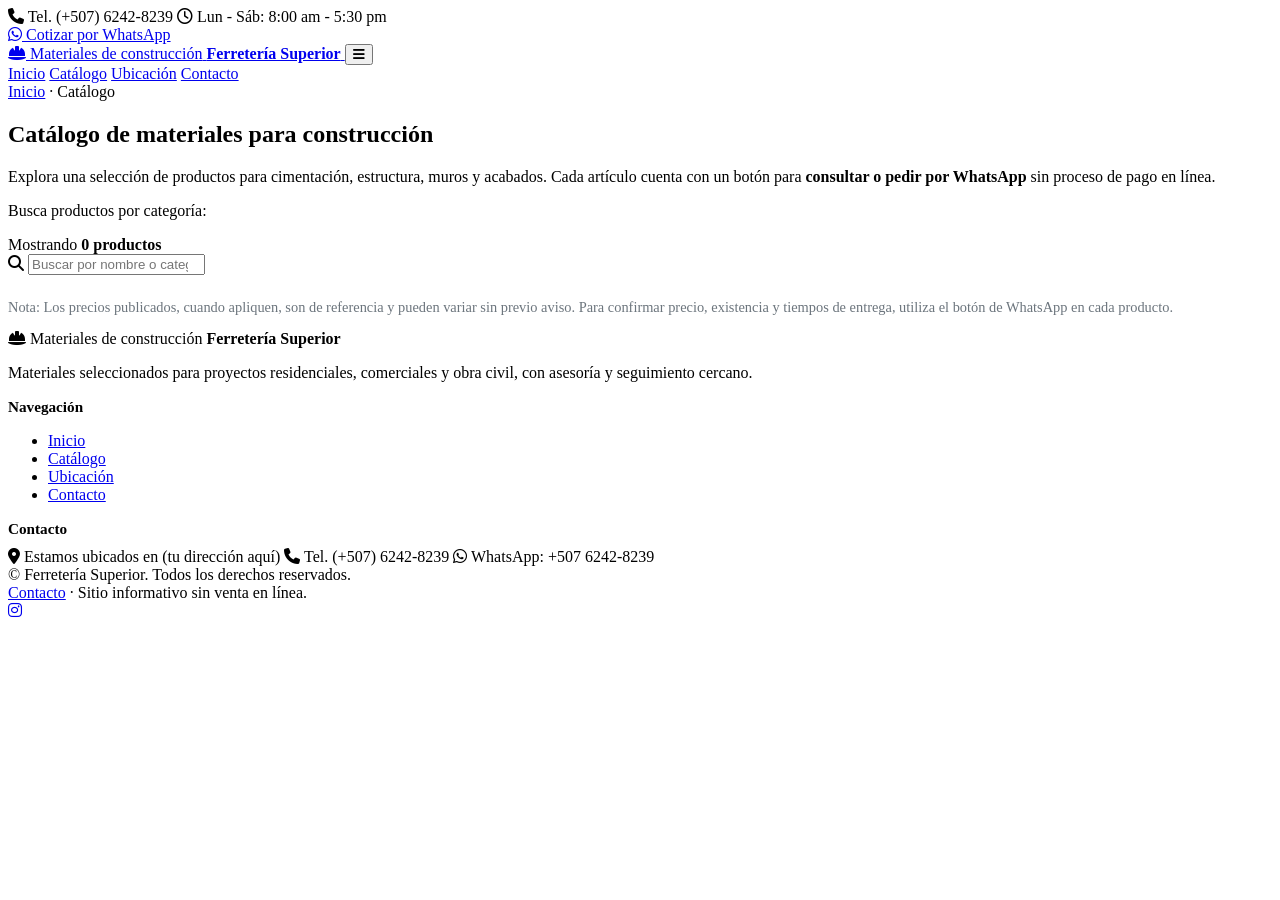
==== catalog.html @ 2f83ff66 "Add files via upload" ====
<!DOCTYPE html>
<html lang="es">
  <head>
    <meta charset="UTF-8" />
    <meta
      name="viewport"
      content="width=device-width, initial-scale=1.0"
    />
    <title>Catálogo de Productos | Ferretería Superior</title>
    <meta
      name="description"
      content="Catálogo de materiales para construcción de Ferretería Superior: cemento, varilla, block, tabique, arena, grava y más. Consulta y solicita por WhatsApp."
    />
    <meta name="author" content="Ferretería Superior" />
    <meta property="og:title" content="Catálogo de Productos | Ferretería Superior" />
    <meta
      property="og:description"
      content="Explora el catálogo de materiales para construcción de Ferretería Superior y consulta por WhatsApp sin pagar en línea."
    />
    <meta property="og:type" content="website" />

    <link
      rel="preconnect"
      href="https://fonts.googleapis.com"
    />
    <link
      rel="preconnect"
      href="https://fonts.gstatic.com"
      crossorigin
    />
    <link
      href="https://fonts.googleapis.com/css2?family=Poppins:wght@300;400;500;600;700&display=swap"
      rel="stylesheet"
    />
    <link
      rel="stylesheet"
      href="https://cdnjs.cloudflare.com/ajax/libs/font-awesome/6.5.1/css/all.min.css"
      integrity="sha512-DTOQO9RWCH3ppGqcWaEA1BIZOC6xxalwEsw9c2QQeAIftl+Vegovlnee1c9QX4TctnWMn13TZye+giMm8e2LwA=="
      crossorigin="anonymous"
      referrerpolicy="no-referrer"
    />
    <link rel="stylesheet" href="assets/css/styles.css" />
    <link rel="canonical" href="https://www.ferreteriasuperior.com/catalogo" />
  </head>
  <body>
    <div class="top-bar">
      <div class="container top-bar-inner">
        <div class="top-bar-info">
          <span>
            <i class="fa-solid fa-phone"></i>
            Tel. (+507) 6242-8239
          </span>
          <span>
            <i class="fa-regular fa-clock"></i>
            Lun - Sáb: 8:00 am - 5:30 pm
          </span>
        </div>
        <div class="top-bar-cta">
          <a
            href="https://wa.me/62428239?text=Hola%20Ferreter%C3%ADa%20Superior%2C%20quiero%20cotizar%20materiales%20del%20cat%C3%A1logo."
            target="_blank"
            rel="noopener"
          >
            <i class="fa-brands fa-whatsapp"></i>
            Cotizar por WhatsApp
          </a>
        </div>
      </div>
    </div>

    <header>
      <nav class="nav">
        <div class="container nav-inner">
          <a href="index.html" class="logo" aria-label="Inicio Ferretería Superior">
            <span class="logo-mark">
              <i class="fa-solid fa-hard-hat"></i>
            </span>
            <span class="logo-text">
              <span>Materiales de construcción</span>
              <strong>Ferretería Superior</strong>
            </span>
          </a>

          <button
            class="nav-toggle"
            aria-label="Abrir menú"
          >
            <i class="fa-solid fa-bars"></i>
          </button>

          <div class="nav-links">
            <a href="index.html">Inicio</a>
            <a href="catalog.html" class="active">Catálogo</a>
            <a href="index.html#ubicacion">Ubicación</a>
            <a href="contact.html">Contacto</a>
          </div>

          <div class="nav-actions">
            
          </div>
        </div>
      </nav>

      <section class="page-header">
        <div class="container">
          <div class="breadcrumbs">
            <a href="index.html">Inicio</a> ·
            <span>Catálogo</span>
          </div>
          <h1 class="section-title">Catálogo de materiales para construcción</h1>
          <p class="section-subtitle">
            Explora una selección de productos para cimentación, estructura, muros y acabados.
            Cada artículo cuenta con un botón para
            <strong>consultar o pedir por WhatsApp</strong> sin proceso de pago en línea.
          </p>
        </div>
      </section>
    </header>

    <main class="section">
      <div class="container catalog-page-layout">
        <aside class="product-category-sidebar" aria-label="Búsqueda rápida por categoría">
          <p class="product-category-title">Busca productos por categoría:</p>
          <nav class="product-category-list" data-category-list></nav>
        </aside>

        <div>
          <div class="catalog-toolbar" aria-label="Herramientas de búsqueda">
            <span>
              Mostrando
              <strong data-product-count>0 productos</strong>
            </span>
            <div class="catalog-search">
              <i class="fa-solid fa-magnifying-glass"></i>
              <input
                type="search"
                placeholder="Buscar por nombre o categoría..."
                aria-label="Buscar productos"
                data-product-search
              />
            </div>
          </div>

          <section
            class="product-grid"
            aria-label="Listado de productos"
            data-product-grid
          ></section>

          <p style="margin-top: 1.5rem; font-size: 0.9rem; color: #6c757d;">
            Nota: Los precios publicados, cuando apliquen, son de referencia y pueden variar sin
            previo aviso. Para confirmar precio, existencia y tiempos de entrega, utiliza el
            botón de WhatsApp en cada producto.
          </p>
        </div>
      </div>
    </main>

    <footer>
      <div class="container footer-top">
        <div class="footer-grid">
          <div class="footer-brand">
            <div class="logo" aria-label="Ferretería Superior">
              <span class="logo-mark">
                <i class="fa-solid fa-hard-hat"></i>
              </span>
              <span class="logo-text">
                <span>Materiales de construcción</span>
                <strong>Ferretería Superior</strong>
              </span>
            </div>
            <p>
              Materiales seleccionados para proyectos residenciales, comerciales y obra civil,
              con asesoría y seguimiento cercano.
            </p>
          </div>
          <div class="footer-links">
            <h3 style="font-size: 0.95rem; margin-bottom: 0.6rem;">Navegación</h3>
            <ul>
              <li><a href="index.html">Inicio</a></li>
              <li><a href="catalog.html">Catálogo</a></li>
              <li><a href="index.html#ubicacion">Ubicación</a></li>
              <li><a href="contact.html">Contacto</a></li>
            </ul>
          </div>
          <div>
            <h3 style="font-size: 0.95rem; margin-bottom: 0.6rem;">Contacto</h3>
            <div class="footer-contact-list">
              <span>
                <i class="fa-solid fa-location-dot"></i>
                Estamos ubicados en (tu dirección aquí)
              </span>
              <span>
                <i class="fa-solid fa-phone"></i>
                Tel. (+507) 6242-8239
              </span>
              <span>
                <i class="fa-brands fa-whatsapp"></i>
                WhatsApp: +507 6242-8239
              </span>
            </div>
          </div>
        </div>
      </div>
      <div class="container footer-bottom">
        <div>
          © <span data-year></span> Ferretería Superior. Todos los derechos reservados.
        </div>
        <div class="footer-meta">
          <a href="contact.html">Contacto</a>
          <span> · </span>
          <span>Sitio informativo sin venta en línea.</span>
        </div>
        <div class="footer-social" aria-label="Redes sociales">
          <a href="https://www.instagram.com/ferreteriasuperior/">
            <i class="fa-brands fa-instagram"></i>
          </a>
        </div>
      </div>
    </footer>

    <script src="assets/js/products.js"></script>
    <script src="assets/js/main.js"></script>
  </body>
</html>
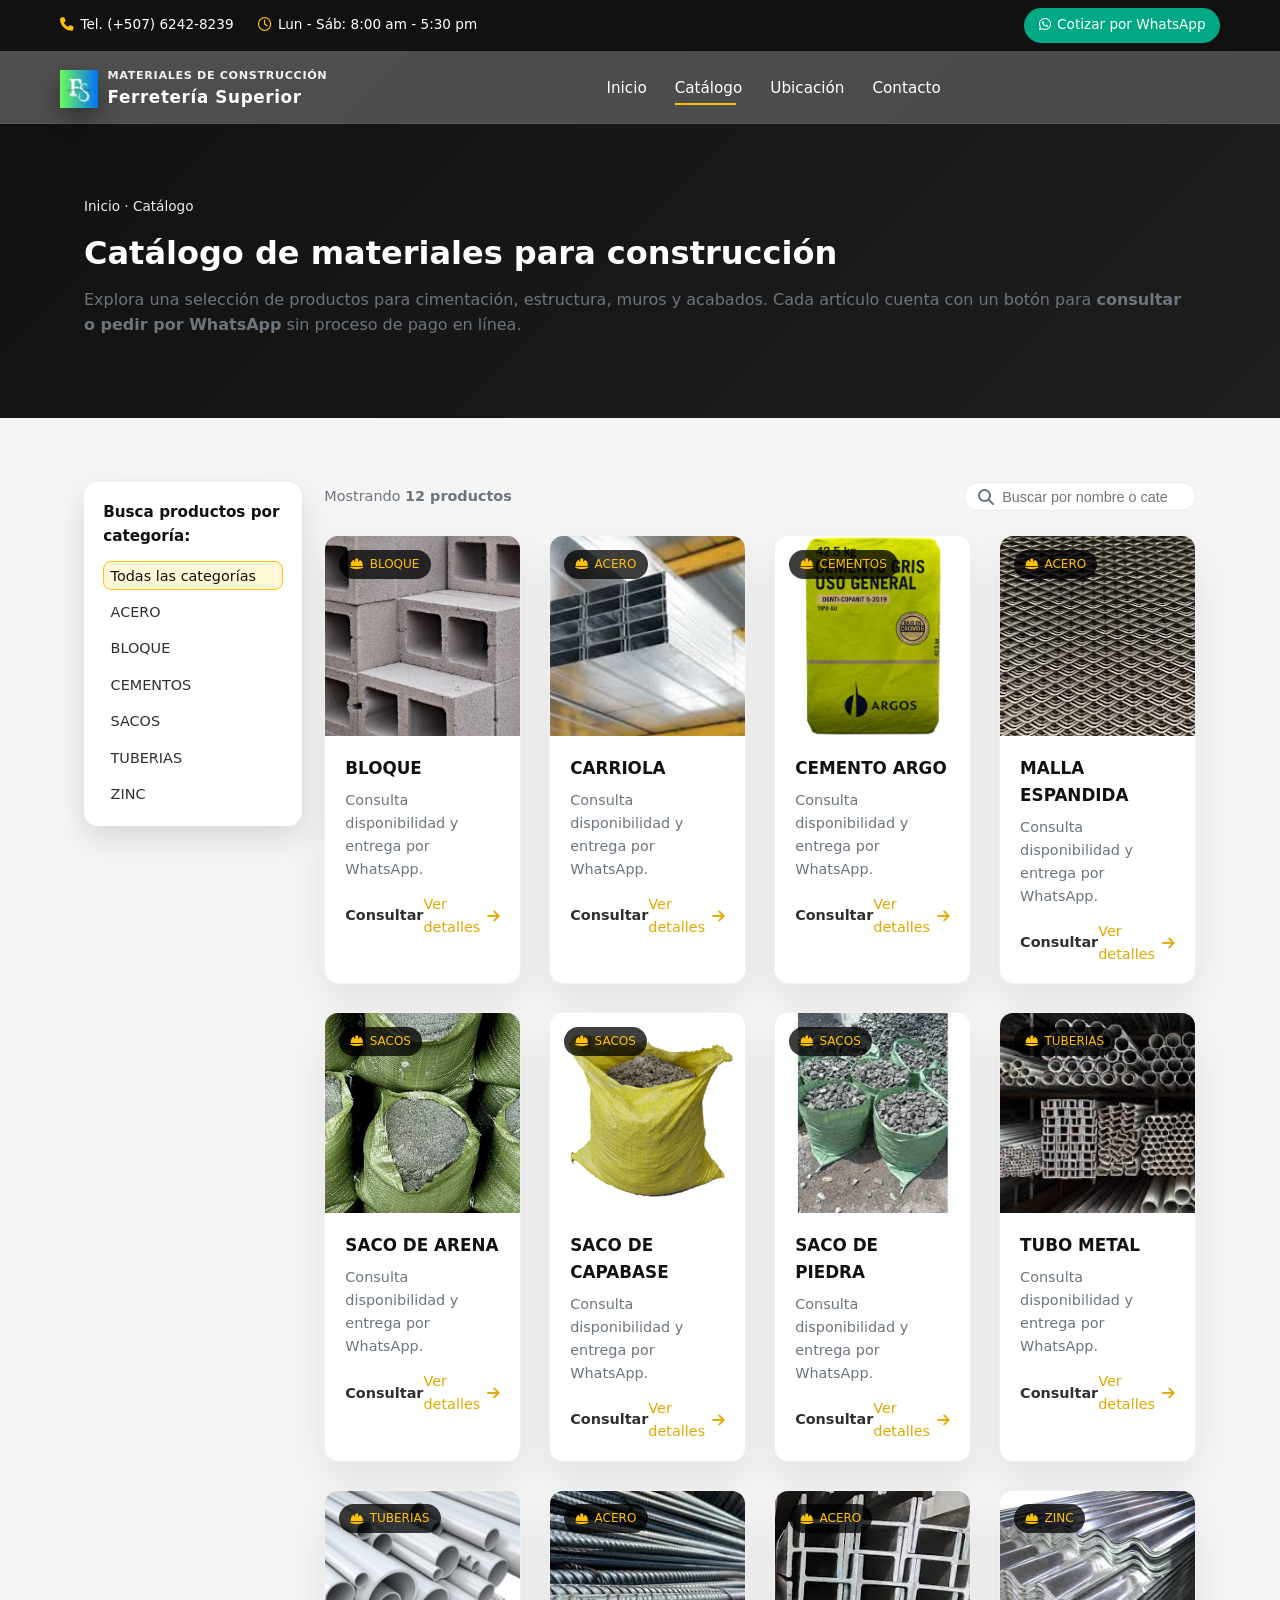
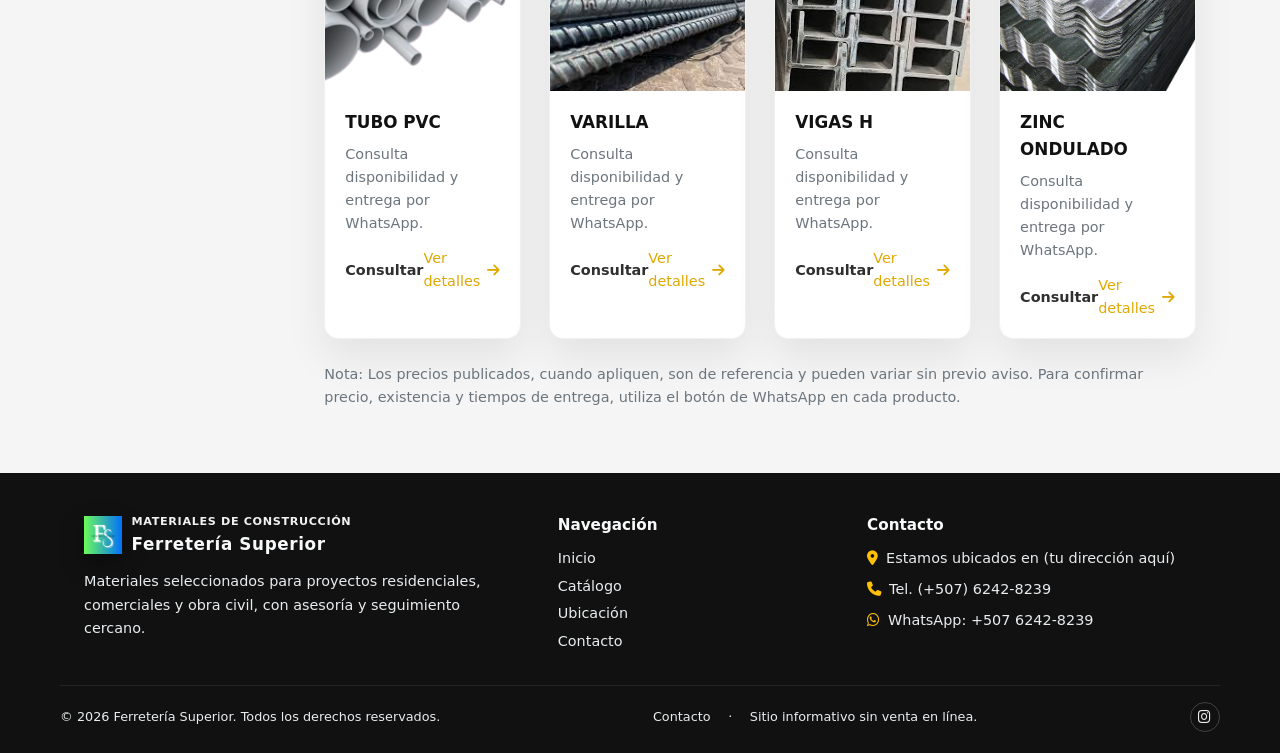
==== commit 061cfb11: "Add files via upload" ====
--- a/catalog.html
+++ b/catalog.html
@@ -73,7 +73,7 @@
         <div class="container nav-inner">
           <a href="index.html" class="logo" aria-label="Inicio Ferretería Superior">
             <span class="logo-mark">
-              <i class="fa-solid fa-hard-hat"></i>
+              <img src="img/LOGO.png" alt="Logo de Ferretería Superior" />
             </span>
             <span class="logo-text">
               <span>Materiales de construcción</span>
@@ -162,7 +162,7 @@
           <div class="footer-brand">
             <div class="logo" aria-label="Ferretería Superior">
               <span class="logo-mark">
-                <i class="fa-solid fa-hard-hat"></i>
+                <img src="img/LOGO.png" alt="Logo de Ferretería Superior" />
               </span>
               <span class="logo-text">
                 <span>Materiales de construcción</span>
--- a/assets/css/styles.css
+++ b/assets/css/styles.css
@@ -0,0 +1,1394 @@
+/* Base reset and typography */
+*,
+*::before,
+*::after {
+  box-sizing: border-box;
+  margin: 0;
+  padding: 0;
+}
+
+html {
+  scroll-behavior: smooth;
+}
+
+body {
+  font-family: "Poppins", system-ui, -apple-system, BlinkMacSystemFont, "Segoe UI",
+    sans-serif;
+  color: #222222;
+  background-color: #f5f5f5;
+  line-height: 1.6;
+}
+
+img {
+  max-width: 100%;
+  display: block;
+}
+
+a {
+  text-decoration: none;
+  color: inherit;
+}
+
+ul {
+  list-style: none;
+}
+
+button {
+  font-family: inherit;
+}
+
+/* Color palette */
+:root {
+  --yellow: #ffc107;
+  --yellow-dark: #e0a800;
+  --black: #111111;
+  --gray-dark: #2f2f2f;
+  --gray: #6c757d;
+  --gray-light: #e9ecef;
+  --white: #ffffff;
+  --accent: #00a884; /* WhatsApp green-ish */
+  --accent-dark: #008f71;
+  --shadow-soft: 0 12px 30px rgba(0, 0, 0, 0.12);
+  --radius-lg: 14px;
+  --radius-md: 10px;
+  --radius-pill: 999px;
+  --transition-fast: 0.2s ease;
+}
+
+/* Layout helpers */
+.container {
+  width: 100%;
+  max-width: 1160px;
+  margin: 0 auto;
+  padding: 0 1.5rem;
+}
+
+.section {
+  padding: 4rem 0;
+}
+
+.section-title {
+  font-size: 2rem;
+  margin-bottom: 0.5rem;
+  font-weight: 700;
+  color: var(--black);
+}
+
+.section-subtitle {
+  color: var(--gray);
+  margin-bottom: 2.5rem;
+}
+
+/* Top bar & navigation */
+.top-bar {
+  background: var(--black);
+  color: var(--white);
+  font-size: 0.85rem;
+}
+
+.top-bar-inner {
+  display: flex;
+  align-items: center;
+  justify-content: space-between;
+  gap: 1rem;
+  padding: 0.5rem 0;
+}
+
+.top-bar-info {
+  display: flex;
+  align-items: center;
+  gap: 1.5rem;
+}
+
+.top-bar-info span {
+  display: inline-flex;
+  align-items: center;
+  gap: 0.4rem;
+}
+
+.top-bar-info i {
+  color: var(--yellow);
+}
+
+.top-bar-cta a {
+  display: inline-flex;
+  align-items: center;
+  gap: 0.4rem;
+  background: var(--accent);
+  padding: 0.4rem 0.9rem;
+  border-radius: var(--radius-pill);
+  font-weight: 500;
+  transition: background var(--transition-fast), transform var(--transition-fast);
+}
+
+.top-bar-cta a:hover {
+  background: var(--accent-dark);
+  transform: translateY(-1px);
+}
+
+header {
+  background: linear-gradient(
+      135deg,
+      rgba(0, 0, 0, 0.68),
+      rgba(0, 0, 0, 0.7)
+    ),
+    url("https://images.pexels.com/photos/5854194/pexels-photo-5854194.jpeg?auto=compress&cs=tinysrgb&w=1600")
+      center/cover no-repeat;
+  color: var(--white);
+}
+
+.nav {
+  border-bottom: 1px solid rgba(255, 255, 255, 0.08);
+}
+
+.nav-inner {
+  display: flex;
+  align-items: center;
+  justify-content: space-between;
+  padding: 1rem 0 0.75rem;
+}
+
+.logo {
+  display: flex;
+  align-items: center;
+  gap: 0.6rem;
+  font-weight: 700;
+  letter-spacing: 0.04em;
+}
+
+.logo-mark {
+  width: 38px;
+  height: 38px;
+  border-radius: 12px;
+  background: radial-gradient(circle at 30% 20%, #ffe57f, var(--yellow-dark));
+  display: inline-flex;
+  align-items: center;
+  justify-content: center;
+  box-shadow: 0 10px 24px rgba(0, 0, 0, 0.4);
+}
+
+.logo-mark i {
+  font-size: 1.3rem;
+}
+
+.logo-text span {
+  display: block;
+  font-size: 0.7rem;
+  text-transform: uppercase;
+  color: #f1f1f1;
+}
+
+.logo-text strong {
+  font-size: 1.05rem;
+}
+
+.nav-links {
+  display: flex;
+  align-items: center;
+  gap: 1.75rem;
+  font-size: 0.95rem;
+}
+
+.nav-links a {
+  position: relative;
+  font-weight: 500;
+  padding-bottom: 0.15rem;
+}
+
+.nav-links a::after {
+  content: "";
+  position: absolute;
+  left: 0;
+  bottom: -0.2rem;
+  width: 0;
+  height: 2px;
+  background: var(--yellow);
+  transition: width var(--transition-fast);
+}
+
+.nav-links a:hover::after,
+.nav-links a.active::after {
+  width: 90%;
+}
+
+.nav-actions {
+  display: flex;
+  align-items: center;
+  gap: 0.75rem;
+}
+
+.btn-outline {
+  border-radius: var(--radius-pill);
+  padding: 0.4rem 0.9rem;
+  border: 1px solid rgba(255, 255, 255, 0.5);
+  font-size: 0.9rem;
+  display: inline-flex;
+  align-items: center;
+  gap: 0.4rem;
+  transition: background var(--transition-fast), color var(--transition-fast),
+    transform var(--transition-fast);
+}
+
+.btn-outline:hover {
+  background: var(--yellow);
+  color: var(--black);
+  transform: translateY(-1px);
+}
+
+.nav-toggle {
+  display: none;
+  border: none;
+  background: transparent;
+  color: var(--white);
+  font-size: 1.45rem;
+}
+
+/* Hero */
+.hero {
+  padding: 4rem 0 4.75rem;
+}
+
+.hero-grid {
+  display: grid;
+  grid-template-columns: minmax(0, 1.6fr) minmax(0, 1.2fr);
+  gap: 3rem;
+  align-items: center;
+}
+
+.hero-kicker {
+  display: inline-flex;
+  align-items: center;
+  gap: 0.5rem;
+  padding: 0.2rem 0.75rem;
+  border-radius: var(--radius-pill);
+  border: 1px solid rgba(255, 255, 255, 0.4);
+  font-size: 0.8rem;
+  margin-bottom: 1rem;
+}
+
+.hero-kicker span.badge {
+  display: inline-flex;
+  align-items: center;
+  justify-content: center;
+  width: 18px;
+  height: 18px;
+  border-radius: 999px;
+  background: var(--yellow);
+  color: var(--black);
+  font-size: 0.75rem;
+  font-weight: 700;
+}
+
+.hero-title {
+  font-size: clamp(2.4rem, 4vw, 3.2rem);
+  line-height: 1.1;
+  margin-bottom: 1rem;
+}
+
+.hero-highlight {
+  color: var(--yellow);
+}
+
+.hero-subtitle {
+  color: #f1f1f1;
+  max-width: 32rem;
+  margin-bottom: 1.75rem;
+}
+
+.hero-cta {
+  display: flex;
+  align-items: center;
+  gap: 1rem;
+  margin-bottom: 1.75rem;
+  flex-wrap: wrap;
+}
+
+.btn-primary {
+  background: var(--yellow);
+  color: var(--black);
+  padding: 0.8rem 1.5rem;
+  border-radius: var(--radius-pill);
+  font-weight: 600;
+  display: inline-flex;
+  align-items: center;
+  gap: 0.5rem;
+  box-shadow: var(--shadow-soft);
+  transition: background var(--transition-fast), transform var(--transition-fast),
+    box-shadow var(--transition-fast);
+}
+
+.btn-primary:hover {
+  background: var(--yellow-dark);
+  transform: translateY(-2px);
+  box-shadow: 0 18px 40px rgba(0, 0, 0, 0.25);
+}
+
+.btn-secondary-light {
+  background: rgba(255, 255, 255, 0.06);
+  border-radius: var(--radius-pill);
+  padding: 0.8rem 1.2rem;
+  display: inline-flex;
+  align-items: center;
+  gap: 0.6rem;
+  font-size: 0.9rem;
+  color: #f8f9fa;
+  border: 1px solid rgba(255, 255, 255, 0.18);
+  backdrop-filter: blur(10px);
+  transition: background var(--transition-fast), transform var(--transition-fast);
+}
+
+.btn-secondary-light:hover {
+  background: rgba(255, 255, 255, 0.14);
+  transform: translateY(-1px);
+}
+
+.hero-meta {
+  display: flex;
+  gap: 2.5rem;
+  flex-wrap: wrap;
+  font-size: 0.9rem;
+}
+
+.hero-meta-item span {
+  display: block;
+}
+
+.hero-meta-item span.label {
+  color: var(--gray-light);
+  text-transform: uppercase;
+  font-size: 0.75rem;
+  letter-spacing: 0.08em;
+}
+
+.hero-meta-item span.value {
+  font-weight: 600;
+}
+
+.hero-card {
+  background: rgba(17, 17, 17, 0.85);
+  border-radius: 24px;
+  padding: 1.7rem 1.8rem;
+  box-shadow: 0 18px 50px rgba(0, 0, 0, 0.55);
+  border: 1px solid rgba(255, 255, 255, 0.08);
+  backdrop-filter: blur(18px);
+}
+
+.hero-card-header {
+  display: flex;
+  align-items: center;
+  justify-content: space-between;
+  margin-bottom: 1.4rem;
+}
+
+.hero-card-title {
+  font-weight: 600;
+  font-size: 1.1rem;
+}
+
+.hero-card-chip {
+  padding: 0.25rem 0.7rem;
+  border-radius: var(--radius-pill);
+  background: rgba(255, 193, 7, 0.16);
+  color: var(--yellow);
+  font-size: 0.8rem;
+  display: inline-flex;
+  align-items: center;
+  gap: 0.35rem;
+}
+
+.hero-card-grid {
+  display: grid;
+  grid-template-columns: repeat(2, minmax(0, 1fr));
+  gap: 1rem;
+}
+
+.hero-mini-card {
+  background: #202020;
+  border-radius: 16px;
+  padding: 0.9rem;
+  border: 1px solid rgba(255, 255, 255, 0.03);
+}
+
+.hero-mini-card i {
+  color: var(--yellow);
+  margin-bottom: 0.35rem;
+}
+
+.hero-mini-title {
+  font-size: 0.85rem;
+  font-weight: 500;
+}
+
+.hero-mini-text {
+  font-size: 0.8rem;
+  color: var(--gray-light);
+}
+
+.hero-rating {
+  display: flex;
+  align-items: center;
+  justify-content: space-between;
+  margin-top: 1.1rem;
+  font-size: 0.8rem;
+  color: var(--gray-light);
+}
+
+.hero-rating span.stars {
+  color: #ffd54f;
+}
+
+/* Catalog / product cards */
+.page-header {
+  padding: 4.5rem 0 2.5rem;
+  background: linear-gradient(135deg, #111111, #1f1f1f);
+  color: var(--white);
+}
+
+.page-header .section-title {
+  color: var(--white);
+}
+
+.breadcrumbs {
+  font-size: 0.85rem;
+  color: var(--gray-light);
+  margin-bottom: 0.6rem;
+}
+
+.breadcrumbs a {
+  color: var(--gray-light);
+}
+
+.catalog-toolbar {
+  display: flex;
+  align-items: center;
+  justify-content: space-between;
+  gap: 1rem;
+  margin-bottom: 1.5rem;
+  flex-wrap: wrap;
+}
+
+.catalog-toolbar span {
+  font-size: 0.9rem;
+  color: var(--gray);
+}
+
+.catalog-search {
+  display: flex;
+  align-items: center;
+  gap: 0.5rem;
+  background: var(--white);
+  border-radius: var(--radius-pill);
+  padding: 0.35rem 0.8rem;
+  border: 1px solid var(--gray-light);
+}
+
+.catalog-search input {
+  border: none;
+  outline: none;
+  font-size: 0.9rem;
+  width: 180px;
+}
+
+.catalog-search i {
+  color: var(--gray);
+}
+
+.product-grid {
+  display: grid;
+  grid-template-columns: repeat(4, minmax(0, 1fr));
+  gap: 1.75rem;
+}
+
+.product-card {
+  background: var(--white);
+  border-radius: var(--radius-lg);
+  overflow: hidden;
+  box-shadow: 0 18px 40px rgba(0, 0, 0, 0.08);
+  display: flex;
+  flex-direction: column;
+  transition: transform var(--transition-fast), box-shadow var(--transition-fast),
+    border-color var(--transition-fast);
+  border: 1px solid #f1f1f1;
+}
+
+.product-card:hover {
+  transform: translateY(-6px);
+  box-shadow: 0 22px 50px rgba(0, 0, 0, 0.12);
+  border-color: var(--yellow);
+}
+
+.product-card-image {
+  position: relative;
+  overflow: hidden;
+}
+
+.product-card-image img {
+  height: 200px;
+  width: 100%;
+  object-fit: cover;
+  transition: transform 0.6s ease;
+}
+
+.product-card:hover .product-card-image img {
+  transform: scale(1.06);
+}
+
+.product-tag {
+  position: absolute;
+  top: 0.85rem;
+  left: 0.85rem;
+  background: rgba(0, 0, 0, 0.76);
+  color: var(--yellow);
+  padding: 0.3rem 0.7rem;
+  border-radius: var(--radius-pill);
+  font-size: 0.75rem;
+  display: inline-flex;
+  align-items: center;
+  gap: 0.35rem;
+}
+
+.product-card-body {
+  padding: 1.15rem 1.25rem 1.1rem;
+  display: flex;
+  flex-direction: column;
+  gap: 0.45rem;
+  flex: 1;
+}
+
+.product-card-title {
+  font-size: 1.05rem;
+  font-weight: 600;
+  color: var(--black);
+}
+
+.product-card-desc {
+  font-size: 0.9rem;
+  color: var(--gray);
+}
+
+.product-card-meta {
+  display: flex;
+  align-items: center;
+  justify-content: space-between;
+  margin-top: 0.3rem;
+  font-size: 0.9rem;
+}
+
+.product-card-price {
+  font-weight: 600;
+  color: var(--gray-dark);
+}
+
+.product-card-link {
+  display: inline-flex;
+  align-items: center;
+  gap: 0.35rem;
+  color: var(--yellow-dark);
+  font-weight: 500;
+  font-size: 0.9rem;
+}
+
+.product-card-link i {
+  font-size: 0.9rem;
+}
+
+/* Product detail + catalog sidebar */
+.product-page-layout,
+.catalog-page-layout {
+  display: grid;
+  grid-template-columns: minmax(0, 0.6fr) minmax(0, 2.4fr);
+  gap: 1.4rem;
+  align-items: flex-start;
+}
+
+.product-category-sidebar {
+  background: var(--white);
+  border-radius: var(--radius-lg);
+  padding: 1.1rem 1.2rem;
+  box-shadow: var(--shadow-soft);
+}
+
+.product-category-title {
+  font-size: 0.95rem;
+  font-weight: 600;
+  margin-bottom: 0.8rem;
+  color: var(--black);
+}
+
+.product-category-list {
+  display: flex;
+  flex-direction: column;
+  gap: 0.45rem;
+}
+
+.product-category-link {
+  font-size: 0.9rem;
+  padding: 0.35rem 0.4rem;
+  border-radius: 8px;
+  color: var(--gray-dark);
+  border: 1px solid transparent;
+  background: transparent;
+  text-align: left;
+  cursor: pointer;
+  transition: background var(--transition-fast), color var(--transition-fast),
+    border-color var(--transition-fast), transform var(--transition-fast);
+}
+
+.product-category-link.active {
+  background: #fff7d6;
+  color: var(--black);
+  border-color: var(--yellow);
+}
+
+.product-category-link:hover {
+  background: #fff7d6;
+  color: var(--black);
+  border-color: var(--yellow);
+  transform: translateX(2px);
+}
+
+.product-layout {
+  display: grid;
+  grid-template-columns: minmax(0, 1.5fr) minmax(0, 1.3fr);
+  gap: 2.5rem;
+  align-items: flex-start;
+}
+
+.product-gallery {
+  background: var(--white);
+  border-radius: var(--radius-lg);
+  padding: 1.2rem;
+  box-shadow: var(--shadow-soft);
+}
+
+.product-main-image {
+  border-radius: 16px;
+  overflow: hidden;
+}
+
+.product-main-image img {
+  width: 100%;
+  height: 340px;
+  object-fit: cover;
+}
+
+.product-info {
+  background: var(--white);
+  border-radius: var(--radius-lg);
+  padding: 1.5rem 1.6rem;
+  box-shadow: var(--shadow-soft);
+}
+
+.product-info-header {
+  display: flex;
+  justify-content: space-between;
+  gap: 1rem;
+  margin-bottom: 0.8rem;
+}
+
+.product-info-title {
+  font-size: 1.6rem;
+  margin-bottom: 0.25rem;
+}
+
+.product-info-category {
+  font-size: 0.85rem;
+  text-transform: uppercase;
+  letter-spacing: 0.08em;
+  color: var(--gray);
+}
+
+.product-info-price {
+  font-size: 1.35rem;
+  font-weight: 700;
+  color: var(--black);
+}
+
+.product-info-price span {
+  display: block;
+  font-size: 0.8rem;
+  font-weight: 400;
+  color: var(--gray);
+}
+
+.product-info-description {
+  font-size: 0.95rem;
+  color: var(--gray-dark);
+  margin: 0.85rem 0 1rem;
+}
+
+.product-specs {
+  margin-bottom: 1.2rem;
+}
+
+.product-specs h3 {
+  font-size: 0.95rem;
+  text-transform: uppercase;
+  letter-spacing: 0.08em;
+  color: var(--gray);
+  margin-bottom: 0.5rem;
+}
+
+.product-specs-list {
+  display: grid;
+  grid-template-columns: repeat(2, minmax(0, 1fr));
+  gap: 0.4rem 1rem;
+  font-size: 0.9rem;
+}
+
+.product-specs-list li {
+  display: flex;
+  align-items: center;
+  gap: 0.35rem;
+}
+
+.product-specs-list i {
+  color: var(--yellow-dark);
+  font-size: 0.8rem;
+}
+
+.product-actions {
+  display: flex;
+  flex-wrap: wrap;
+  align-items: center;
+  gap: 0.75rem;
+}
+
+.btn-whatsapp {
+  background: var(--accent);
+  color: var(--white);
+  padding: 0.85rem 1.4rem;
+  border-radius: var(--radius-pill);
+  display: inline-flex;
+  align-items: center;
+  gap: 0.5rem;
+  font-weight: 600;
+  border: none;
+  cursor: pointer;
+  box-shadow: 0 14px 34px rgba(0, 168, 132, 0.35);
+  transition: background var(--transition-fast), transform var(--transition-fast),
+    box-shadow var(--transition-fast);
+}
+
+.btn-whatsapp:hover {
+  background: var(--accent-dark);
+  transform: translateY(-2px);
+  box-shadow: 0 18px 42px rgba(0, 168, 132, 0.45);
+}
+
+.btn-outline-dark {
+  border-radius: var(--radius-pill);
+  border: 1px solid var(--gray-light);
+  padding: 0.75rem 1.25rem;
+  font-size: 0.9rem;
+  display: inline-flex;
+  align-items: center;
+  gap: 0.45rem;
+  background: var(--white);
+  cursor: pointer;
+  transition: background var(--transition-fast), border-color var(--transition-fast),
+    transform var(--transition-fast);
+}
+
+.btn-outline-dark:hover {
+  background: #f8f9fa;
+  border-color: var(--yellow);
+  transform: translateY(-1px);
+}
+
+/* Location section */
+.location-section {
+  background: #ffffff;
+}
+
+.location-layout {
+  display: grid;
+  grid-template-columns: minmax(0, 1.3fr) minmax(0, 1.4fr);
+  gap: 2rem;
+  align-items: center;
+}
+
+.location-map {
+  border-radius: 20px;
+  overflow: hidden;
+  box-shadow: 0 20px 45px rgba(0, 0, 0, 0.12);
+  border: 1px solid #e5e5e5;
+}
+
+.location-map img {
+  width: 100%;
+  height: 320px;
+  object-fit: cover;
+}
+
+.location-content p {
+  color: var(--gray-dark);
+  margin-bottom: 1.1rem;
+}
+
+.location-details {
+  display: grid;
+  gap: 0.7rem;
+  margin-bottom: 1.3rem;
+}
+
+.location-details span {
+  display: inline-flex;
+  align-items: center;
+  gap: 0.5rem;
+  color: var(--gray);
+  font-size: 0.9rem;
+}
+
+.location-details i {
+  color: var(--yellow-dark);
+}
+
+.btn-map {
+  background: var(--black);
+  color: var(--white);
+  padding: 0.8rem 1.4rem;
+  border-radius: var(--radius-pill);
+  display: inline-flex;
+  align-items: center;
+  gap: 0.6rem;
+  font-size: 0.9rem;
+  font-weight: 500;
+  transition: background var(--transition-fast), transform var(--transition-fast),
+    box-shadow var(--transition-fast);
+}
+
+.btn-map:hover {
+  background: #000000;
+  transform: translateY(-2px);
+  box-shadow: var(--shadow-soft);
+}
+
+/* Contact page */
+.contact-layout {
+  display: grid;
+  grid-template-columns: minmax(0, 1.2fr) minmax(0, 1.4fr);
+  gap: 2.5rem;
+  align-items: flex-start;
+}
+
+.contact-card {
+  background: var(--white);
+  border-radius: var(--radius-lg);
+  padding: 1.7rem 1.8rem;
+  box-shadow: var(--shadow-soft);
+}
+
+.contact-card + .contact-card {
+  margin-top: 1.25rem;
+}
+
+.contact-list {
+  display: grid;
+  gap: 0.9rem;
+}
+
+.contact-item {
+  display: flex;
+  align-items: flex-start;
+  gap: 0.75rem;
+}
+
+.contact-icon {
+  width: 36px;
+  height: 36px;
+  border-radius: 12px;
+  background: #fff7d6;
+  display: inline-flex;
+  align-items: center;
+  justify-content: center;
+  color: var(--yellow-dark);
+}
+
+.contact-text h3 {
+  font-size: 0.95rem;
+  margin-bottom: 0.15rem;
+}
+
+.contact-text p,
+.contact-text span {
+  font-size: 0.9rem;
+  color: var(--gray);
+}
+
+.contact-actions {
+  display: flex;
+  flex-wrap: wrap;
+  gap: 0.75rem;
+  margin-top: 1.2rem;
+}
+
+.contact-form {
+  background: var(--white);
+  border-radius: var(--radius-lg);
+  padding: 1.7rem 1.8rem;
+  box-shadow: var(--shadow-soft);
+}
+
+.contact-form h2 {
+  margin-bottom: 0.6rem;
+}
+
+.contact-form p {
+  font-size: 0.9rem;
+  color: var(--gray);
+  margin-bottom: 1.3rem;
+}
+
+.form-grid {
+  display: grid;
+  grid-template-columns: repeat(2, minmax(0, 1fr));
+  gap: 1rem;
+  margin-bottom: 1rem;
+}
+
+.form-field {
+  display: flex;
+  flex-direction: column;
+  gap: 0.3rem;
+}
+
+.form-field label {
+  font-size: 0.85rem;
+  font-weight: 500;
+  color: var(--gray-dark);
+}
+
+.form-field input,
+.form-field textarea {
+  border-radius: 10px;
+  border: 1px solid var(--gray-light);
+  padding: 0.6rem 0.8rem;
+  font-size: 0.9rem;
+  outline: none;
+  transition: border-color var(--transition-fast), box-shadow var(--transition-fast);
+}
+
+.form-field textarea {
+  resize: vertical;
+  min-height: 120px;
+}
+
+.form-field input:focus,
+.form-field textarea:focus {
+  border-color: var(--yellow-dark);
+  box-shadow: 0 0 0 1px rgba(255, 193, 7, 0.5);
+}
+
+.form-footer {
+  display: flex;
+  align-items: center;
+  justify-content: space-between;
+  gap: 1rem;
+  flex-wrap: wrap;
+  font-size: 0.8rem;
+  color: var(--gray);
+}
+
+/* Home: featured categories / benefits */
+.features {
+  background: #ffffff;
+}
+
+.features-grid {
+  display: grid;
+  grid-template-columns: repeat(3, minmax(0, 1fr));
+  gap: 1.6rem;
+}
+
+.feature-card {
+  background: var(--white);
+  border-radius: 18px;
+  padding: 1.4rem 1.5rem;
+  box-shadow: 0 14px 34px rgba(0, 0, 0, 0.06);
+  border: 1px solid #f3f3f3;
+}
+
+.feature-icon {
+  width: 40px;
+  height: 40px;
+  border-radius: 14px;
+  background: #fff7d6;
+  display: inline-flex;
+  align-items: center;
+  justify-content: center;
+  color: var(--yellow-dark);
+  margin-bottom: 0.7rem;
+}
+
+.feature-title {
+  font-size: 1rem;
+  font-weight: 600;
+  margin-bottom: 0.3rem;
+}
+
+.feature-text {
+  font-size: 0.9rem;
+  color: var(--gray);
+}
+
+/* Home: catalog preview */
+.catalog-preview-grid {
+  display: grid;
+  grid-template-columns: minmax(0, 1.4fr) minmax(0, 1.6fr);
+  gap: 2.2rem;
+  align-items: center;
+}
+
+.catalog-preview-copy p {
+  color: var(--gray);
+  margin-bottom: 1.1rem;
+}
+
+.catalog-preview-stats {
+  display: flex;
+  flex-wrap: wrap;
+  gap: 1.5rem;
+  margin-top: 0.75rem;
+}
+
+.catalog-preview-stat span.number {
+  display: block;
+  font-size: 1.3rem;
+  font-weight: 700;
+  color: var(--black);
+}
+
+.catalog-preview-stat span.label {
+  font-size: 0.85rem;
+  color: var(--gray);
+}
+
+.catalog-preview-cards {
+  display: grid;
+  grid-template-columns: repeat(2, minmax(0, 1fr));
+  gap: 1.1rem;
+}
+
+.catalog-preview-card {
+  background: #111111;
+  color: var(--white);
+  border-radius: 18px;
+  padding: 1.2rem 1.3rem;
+  position: relative;
+  overflow: hidden;
+  display: flex;
+  flex-direction: column;
+  min-height: 200px;
+}
+
+.catalog-preview-card.yellow {
+  background: linear-gradient(135deg, #ffc107, #ffca28);
+  color: #111111;
+}
+
+.catalog-preview-card h3 {
+  font-size: 0.95rem;
+  margin-bottom: 0.35rem;
+}
+
+.catalog-preview-card p {
+  font-size: 0.85rem;
+  opacity: 0.9;
+  flex: 1;
+}
+
+.catalog-preview-card span.badge {
+  position: absolute;
+  top: 0.9rem;
+  right: 0.95rem;
+  font-size: 0.75rem;
+  padding: 0.25rem 0.7rem;
+  border-radius: var(--radius-pill);
+  background: rgba(0, 0, 0, 0.12);
+}
+
+/* Footer */
+footer {
+  background: #111111;
+  color: #f8f9fa;
+  padding-top: 2.5rem;
+}
+
+.footer-top {
+  padding-bottom: 2rem;
+  border-bottom: 1px solid rgba(255, 255, 255, 0.08);
+}
+
+.footer-grid {
+  display: grid;
+  grid-template-columns: 1.6fr 1fr 1.2fr;
+  gap: 2.2rem;
+}
+
+.footer-brand p {
+  font-size: 0.9rem;
+  color: var(--gray-light);
+  margin-top: 0.8rem;
+}
+
+.footer-contact-list {
+  font-size: 0.9rem;
+  color: var(--gray-light);
+  display: grid;
+  gap: 0.5rem;
+}
+
+.footer-contact-list span {
+  display: inline-flex;
+  align-items: center;
+  gap: 0.5rem;
+}
+
+.footer-contact-list i {
+  color: var(--yellow);
+}
+
+.footer-links ul {
+  font-size: 0.9rem;
+  color: var(--gray-light);
+  display: grid;
+  gap: 0.3rem;
+}
+
+.footer-links a:hover {
+  color: var(--yellow);
+}
+
+.footer-bottom {
+  display: flex;
+  align-items: center;
+  justify-content: space-between;
+  gap: 1rem;
+  padding: 1rem 0 1.3rem;
+  font-size: 0.8rem;
+  color: var(--gray-light);
+  flex-wrap: wrap;
+}
+
+.footer-meta {
+  display: flex;
+  align-items: center;
+  gap: 1.1rem;
+  flex-wrap: wrap;
+}
+
+.footer-meta a {
+  color: var(--gray-light);
+}
+
+.footer-meta a:hover {
+  color: var(--yellow);
+}
+
+.footer-social {
+  display: flex;
+  align-items: center;
+  gap: 0.65rem;
+}
+
+.footer-social a {
+  width: 30px;
+  height: 30px;
+  border-radius: 999px;
+  border: 1px solid rgba(255, 255, 255, 0.2);
+  display: inline-flex;
+  align-items: center;
+  justify-content: center;
+  font-size: 0.9rem;
+}
+
+.footer-social a:hover {
+  background: rgba(255, 255, 255, 0.1);
+}
+
+/* Utility badges / chips */
+.badge-soft {
+  display: inline-flex;
+  align-items: center;
+  gap: 0.35rem;
+  padding: 0.25rem 0.6rem;
+  border-radius: var(--radius-pill);
+  background: #fff7d6;
+  color: var(--yellow-dark);
+  font-size: 0.8rem;
+}
+
+/* Category bar (product detail) */
+.category-bar {
+  background: #ffffff;
+  border-bottom: 1px solid #e5e5e5;
+}
+
+.category-bar-inner {
+  display: flex;
+  align-items: center;
+  justify-content: space-between;
+  gap: 1rem;
+  padding: 0.9rem 0;
+  flex-wrap: wrap;
+}
+
+.category-bar-label {
+  font-size: 0.9rem;
+  color: var(--gray-dark);
+  font-weight: 500;
+}
+
+.category-bar-chips {
+  display: flex;
+  flex-wrap: wrap;
+  gap: 0.5rem;
+}
+
+.category-chip {
+  font-size: 0.85rem;
+  padding: 0.35rem 0.9rem;
+  border-radius: var(--radius-pill);
+  border: 1px solid var(--gray-light);
+  background: #f8f9fa;
+  color: var(--gray-dark);
+  transition: background var(--transition-fast), color var(--transition-fast),
+    border-color var(--transition-fast), transform var(--transition-fast);
+}
+
+.category-chip:hover {
+  background: var(--yellow);
+  color: var(--black);
+  border-color: var(--yellow-dark);
+  transform: translateY(-1px);
+}
+
+/* Responsive */
+@media (max-width: 992px) {
+  .hero-grid {
+    grid-template-columns: minmax(0, 1fr);
+  }
+
+  .hero-card {
+    margin-top: 1.8rem;
+  }
+
+  .product-page-layout,
+  .catalog-page-layout {
+    grid-template-columns: minmax(0, 1fr);
+  }
+
+  .product-layout {
+    grid-template-columns: minmax(0, 1fr);
+  }
+
+  .product-main-image img {
+    height: 320px;
+  }
+
+  .location-layout {
+    grid-template-columns: minmax(0, 1fr);
+  }
+
+  .contact-layout {
+    grid-template-columns: minmax(0, 1fr);
+  }
+
+  .footer-grid {
+    grid-template-columns: minmax(0, 1fr) minmax(0, 1fr);
+  }
+}
+
+@media (max-width: 768px) {
+  .nav-inner {
+    padding-bottom: 1rem;
+  }
+
+  .nav-toggle {
+    display: block;
+  }
+
+  .nav-links,
+  .nav-actions {
+    display: none;
+  }
+
+  .nav-links.open,
+  .nav-actions.open {
+    display: flex;
+  }
+
+  .nav-links {
+    flex-direction: column;
+    align-items: flex-start;
+    padding-top: 1rem;
+  }
+
+  .nav-actions {
+    margin-top: 0.75rem;
+  }
+
+  .top-bar-inner {
+    flex-direction: column;
+    align-items: flex-start;
+  }
+
+  .top-bar-info {
+    flex-direction: column;
+    align-items: flex-start;
+  }
+
+  .product-grid {
+    grid-template-columns: repeat(2, minmax(0, 1fr));
+  }
+
+  .product-specs-list {
+    grid-template-columns: minmax(0, 1fr);
+  }
+
+  .features-grid {
+    grid-template-columns: minmax(0, 1fr);
+  }
+
+  .catalog-preview-grid {
+    grid-template-columns: minmax(0, 1fr);
+  }
+
+  .catalog-preview-cards {
+    grid-template-columns: minmax(0, 1fr);
+  }
+
+  .footer-grid {
+    grid-template-columns: minmax(0, 1fr);
+  }
+}
+
+@media (max-width: 576px) {
+  .section {
+    padding: 3rem 0;
+  }
+
+  .hero {
+    padding: 3rem 0 3.25rem;
+  }
+
+  .product-grid {
+    grid-template-columns: minmax(0, 1fr);
+  }
+
+  .location-map img,
+  .product-main-image img {
+    height: 260px;
+  }
+
+  .form-grid {
+    grid-template-columns: minmax(0, 1fr);
+  }
+
+  .footer-bottom {
+    flex-direction: column-reverse;
+    align-items: flex-start;
+  }
+}
+
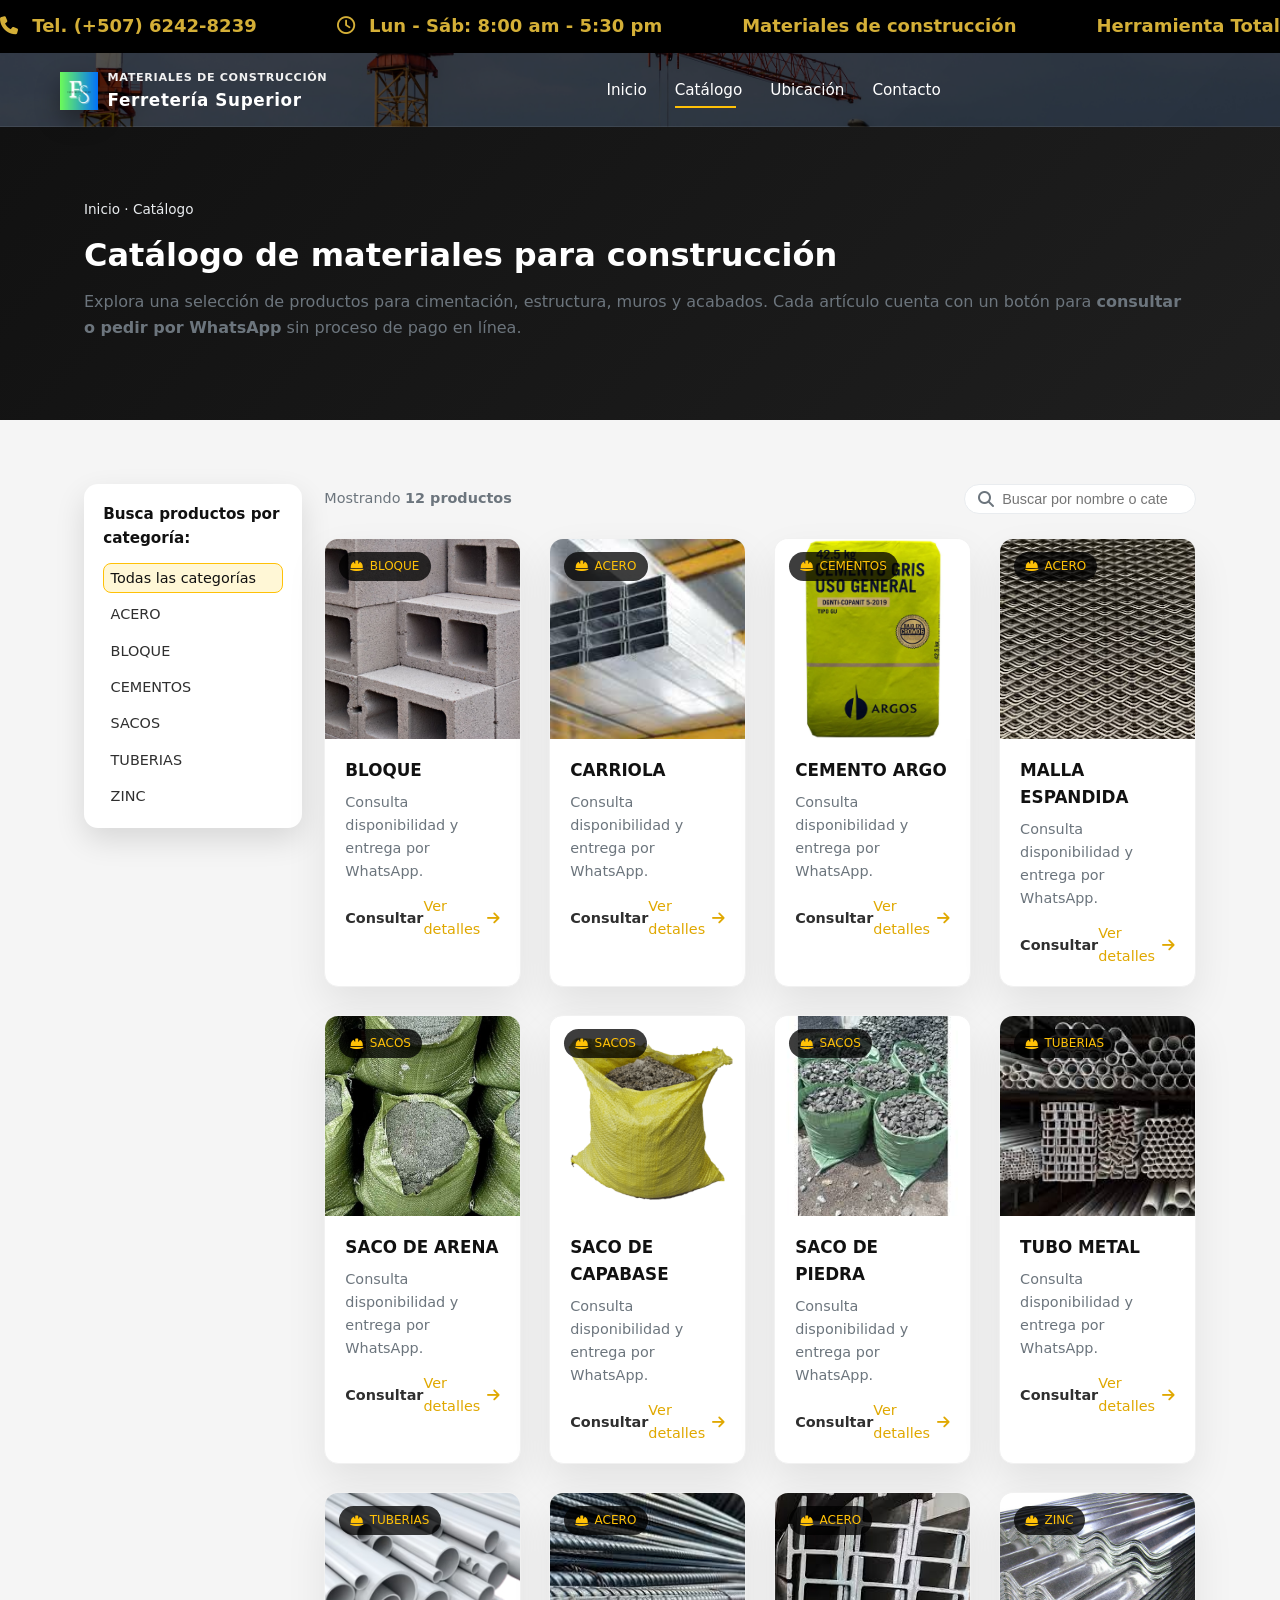
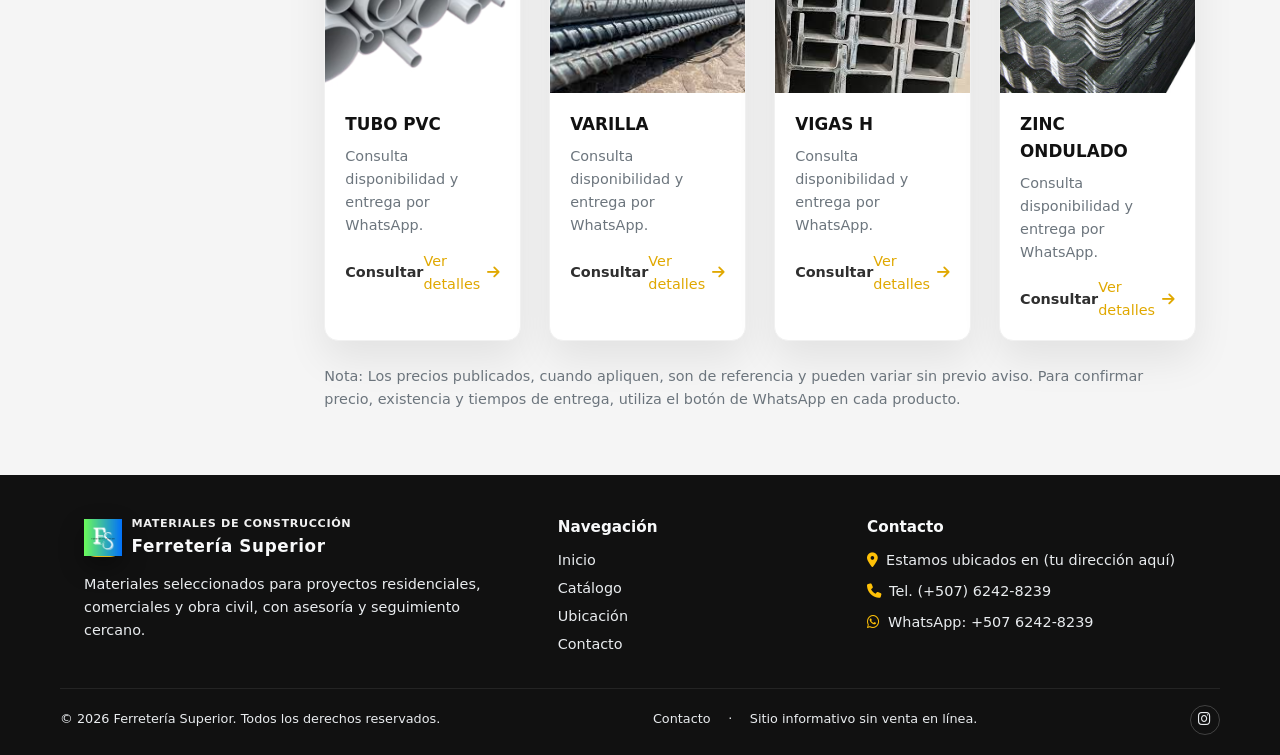
==== commit fbf62880: "Add files via upload" ====
--- a/catalog.html
+++ b/catalog.html
@@ -43,27 +43,25 @@
     <link rel="canonical" href="https://www.ferreteriasuperior.com/catalogo" />
   </head>
   <body>
-    <div class="top-bar">
-      <div class="container top-bar-inner">
-        <div class="top-bar-info">
-          <span>
-            <i class="fa-solid fa-phone"></i>
-            Tel. (+507) 6242-8239
-          </span>
-          <span>
-            <i class="fa-regular fa-clock"></i>
-            Lun - Sáb: 8:00 am - 5:30 pm
-          </span>
-        </div>
-        <div class="top-bar-cta">
-          <a
-            href="https://wa.me/62428239?text=Hola%20Ferreter%C3%ADa%20Superior%2C%20quiero%20cotizar%20materiales%20del%20cat%C3%A1logo."
-            target="_blank"
-            rel="noopener"
-          >
-            <i class="fa-brands fa-whatsapp"></i>
-            Cotizar por WhatsApp
-          </a>
+    <div class="top-bar scroller">
+      <div class="scroll-content">
+        <div class="inner-content">
+          <span><i class="fa-solid fa-phone"></i> Tel. (+507) 6242-8239</span>
+          <span><i class="fa-regular fa-clock"></i> Lun - Sáb: 8:00 am - 5:30 pm</span>
+          <span>Materiales de construcción</span>
+          <span>Herramienta Total – OFERTAS</span>
+          <span>Descuento en compras por mayor</span>
+          <span><i class="fa-brands fa-whatsapp"></i> WhatsApp Atención</span>
+        </div>
+    
+        <!-- SE DUPLICA PARA UN SCROLL PERFECTO -->
+        <div class="inner-content">
+          <span><i class="fa-solid fa-phone"></i> Tel. (+507) 6242-8239</span>
+          <span><i class="fa-regular fa-clock"></i> Lun - Sáb: 8:00 am - 5:30 pm</span>
+          <span>Materiales de construcción</span>
+          <span>Herramienta Total – OFERTAS</span>
+          <span>Descuento en compras por mayor</span>
+          <span><i class="fa-brands fa-whatsapp"></i> WhatsApp Atención</span>
         </div>
       </div>
     </div>
--- a/assets/css/styles.css
+++ b/assets/css/styles.css
@@ -132,7 +132,7 @@
       rgba(0, 0, 0, 0.68),
       rgba(0, 0, 0, 0.7)
     ),
-    url("https://images.pexels.com/photos/5854194/pexels-photo-5854194.jpeg?auto=compress&cs=tinysrgb&w=1600")
+    url("BG_IMG_2.jpg")
       center/cover no-repeat;
   color: var(--white);
 }
@@ -1219,6 +1219,147 @@
   font-size: 0.8rem;
 }
 
+/* Home preloader (solo index) */
+.home-preloader {
+  position: fixed;
+  inset: 0;
+  background: radial-gradient(circle at top, #333333, #111111);
+  color: #ffffff;
+  display: flex;
+  align-items: center;
+  justify-content: center;
+  z-index: 9999;
+  transition: opacity 0.45s ease, visibility 0.45s ease;
+}
+
+.home-preloader.hidden {
+  opacity: 0;
+  visibility: hidden;
+  pointer-events: none;
+}
+
+.home-preloader-inner {
+  text-align: center;
+  max-width: 320px;
+}
+
+.home-preloader-icon {
+  width: 64px;
+  height: 64px;
+  border-radius: 18px;
+  margin: 0 auto 1rem;
+  background: linear-gradient(135deg, #ffc107, #ffb300);
+  display: flex;
+  align-items: center;
+  justify-content: center;
+  box-shadow: 0 18px 40px rgba(0, 0, 0, 0.4);
+  animation: preloader-bounce 1.2s infinite ease-in-out;
+}
+
+.home-preloader-icon i {
+  color: #111111;
+  font-size: 1.8rem;
+}
+
+.home-preloader-text {
+  font-size: 0.95rem;
+  margin-bottom: 0.9rem;
+}
+
+.home-preloader-bar {
+  width: 220px;
+  height: 4px;
+  border-radius: 999px;
+  background: rgba(255, 255, 255, 0.2);
+  margin: 0 auto;
+  overflow: hidden;
+}
+
+.home-preloader-bar-fill {
+  display: block;
+  height: 100%;
+  width: 40%;
+  background: #ffc107;
+  border-radius: inherit;
+  animation: preloader-bar 1.2s infinite ease-in-out;
+}
+
+@keyframes preloader-bounce {
+  0%,
+  100% {
+    transform: translateY(0);
+  }
+  50% {
+    transform: translateY(-8px);
+  }
+}
+
+@keyframes preloader-bar {
+  0% {
+    transform: translateX(-100%);
+  }
+  50% {
+    transform: translateX(20%);
+  }
+  100% {
+    transform: translateX(120%);
+  }
+}
+
+/* Home: banner scroller entre header y contenido */
+.home-banner-slider {
+  background: #ffffff;
+  border-bottom: 1px solid #e5e5e5;
+  padding: 1.8rem 0 2rem;
+}
+
+.home-banner-inner {
+  overflow: hidden;
+}
+
+.home-banner-track {
+  display: flex;
+  gap: 1.5rem;
+  transition: transform 0.6s ease;
+}
+
+.home-banner-slide {
+  min-width: 100%;
+  display: flex;
+  align-items: center;
+  gap: 1.2rem;
+  padding: 1.4rem 1.6rem;
+  border-radius: 16px;
+  background: linear-gradient(135deg, #fff7d6, #ffffff);
+  box-shadow: 0 14px 30px rgba(0, 0, 0, 0.06);
+}
+
+.home-banner-icon {
+  width: 52px;
+  height: 52px;
+  border-radius: 16px;
+  background: #111111;
+  display: inline-flex;
+  align-items: center;
+  justify-content: center;
+  color: #ffc107;
+  flex-shrink: 0;
+}
+
+.home-banner-icon i {
+  font-size: 1.4rem;
+}
+
+.home-banner-copy h2 {
+  font-size: 1.1rem;
+  margin-bottom: 0.2rem;
+}
+
+.home-banner-copy p {
+  font-size: 0.9rem;
+  color: var(--gray-dark);
+}
+
 /* Category bar (product detail) */
 .category-bar {
   background: #ffffff;
@@ -1392,3 +1533,41 @@
   }
 }
 
+
+.scroller {
+  overflow: hidden;
+  background: #000;
+  padding: 12px 0;
+  white-space: nowrap;
+}
+
+.scroll-content {
+  display: flex;
+  width: max-content;
+  animation: scroll-infinite 20s linear infinite;
+}
+
+.inner-content {
+  display: flex;
+}
+
+.inner-content span {
+  margin-right: 80px;
+  font-size: 18px;
+  color: #d4af37; /* dorado */
+  font-weight: 600;
+}
+
+.inner-content i {
+  margin-right: 8px;
+}
+
+/* ANIMACIÓN INFINITA */
+@keyframes scroll-infinite {
+  0% {
+    transform: translateX(0);
+  }
+  100% {
+    transform: translateX(-50%);
+  }
+}
